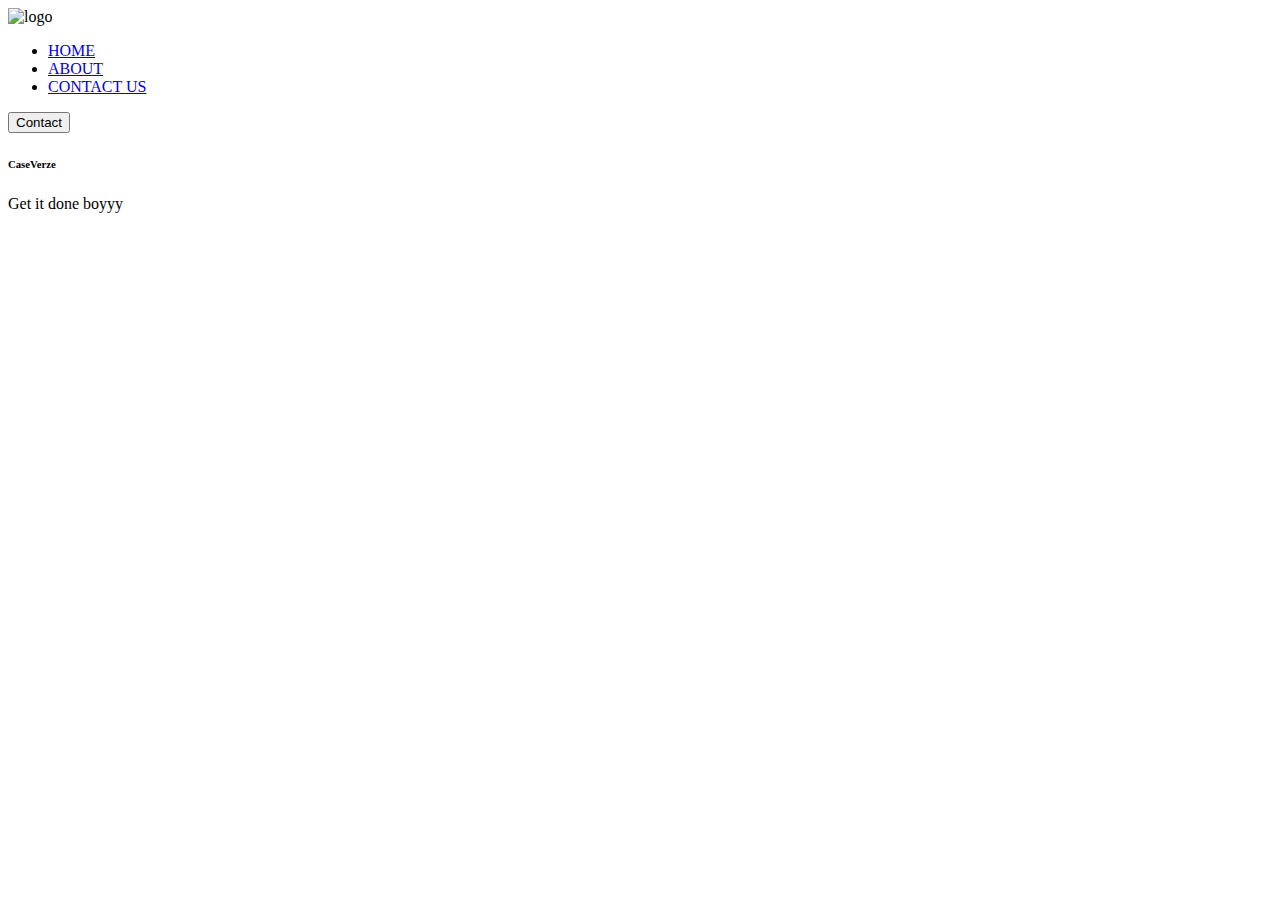
==== index.html @ 36a088f2 "Add files via upload" ====
<!DOCTYPE html>
<html>
    <head>
        <title>CASEVERSE</title>
        <link rel="stylesheet" href = "C:\Users\Lenovo\Desktop\Case_Verse\index.css">
        <script defer src="C:\Users\Lenovo\Desktop\Case_Verse\index.js"></script>
        
    </head>

    <body>
    
    <header>
        <img src="C:\Users\Lenovo\Desktop\Case_Verse\images\logo_simple.png" alt="logo" class="logo-nav">
        <nav>
                
            <ul class="nav_links">
                <li><a href="#">HOME</a></li>
                <li><a href="#">ABOUT</a></li>
                <li><a href="#">CONTACT US</a></li>
            </ul>
        </nav>
        <a class="cta" href="#"><button>Contact</button></a>
    </header>







    <!--

    <div
        class="container-1">
        <div class="navbar">
            <img src="C:\Users\Lenovo\Desktop\Case_Verse\HTML\logo smol.png" alt="logo" class="logo-nav">
            <nav>
                
                <ul>
                    <li><a href="">HOME</a></li>
                    <li><a href="">ABOUT</a></li>
                    <li><a href="">CONTACT US</a></li>
                </ul>
            </nav>
            <img src="C:\Users\Lenovo\Desktop\Case_Verse\HTML\drop-down.png" alt="drop-menu" class="drop-menu-nav">
            <img src="C:\Users\Lenovo\Desktop\Case_Verse\HTML\cart.png" alt="cart" class="cart-nav">
        </div>
        <div class="row">
            <div class="col">
                <img src="C:\Users\Lenovo\Desktop\Case_Verse\HTML\logo smol.png" alt="logo" class="logo">
                
                <p>The Lapis Lazuli meaning has a history as rich as its blue hues. Its coloration is so unique that it was actually named for its appearance, since the Lapis Lazuli meaning translates to “blue stone.” This crystal has endless connections to a variety of cultures across time and space, from the ancient Chinese and Greek civilizations to Persian cultures and more.
                    In the Renaissance period, Lapis Lazuli stone was often ground and used to create blue paint. In powdered form, the stone was also used in blue eyeshadows in Ancient Egypt, most famously by Cleopatra. Lapis Lazuli crystal was also used to adorn burial sites for royalty, and King Tut’s sarcophagus was said to have been decorated with Lapis Lazuli stones. Besides resembling the blue eyeshadow he wore, the Lapis Lazuli meaning was believed to help guide souls into the afterlife. </p>
            </div>

            <div class="col">
                <div class="card card1">
                    <h5>ANIME</h5>
                    <p>Premium Anime Cases</p>
                </div>


                <div class="card card2">
                    <h5>SHOWS</h5>
                    <p>TV Show based Phone Cases</p>
                </div>
                

                <div class="card card3">
                    <h5>HARD COVERS</h5>
                    <p>Premium Hard Cover Cases</p>
                </div>


                <div class="card card4">
                    <h5>ARMOUR</h5>
                    <p>Protective Cases</p>
                </div>
            </div>

        </div>
   </div>

-->

   <section class="hidden">
        <h6>CaseVerze</h6>
        <p> Get it done boyyy</p>
   </section>

<section class="cards_hidden">
            <div class="col" style="margin: auto">
                <div class="card card1">
                    
                </div>


                <div class="card card2">
                    
                </div>
                

                <div class="card card3">
                    
                </div>


                <div class="card card4">
                    
                </div>
</section>

    <body>
</html>
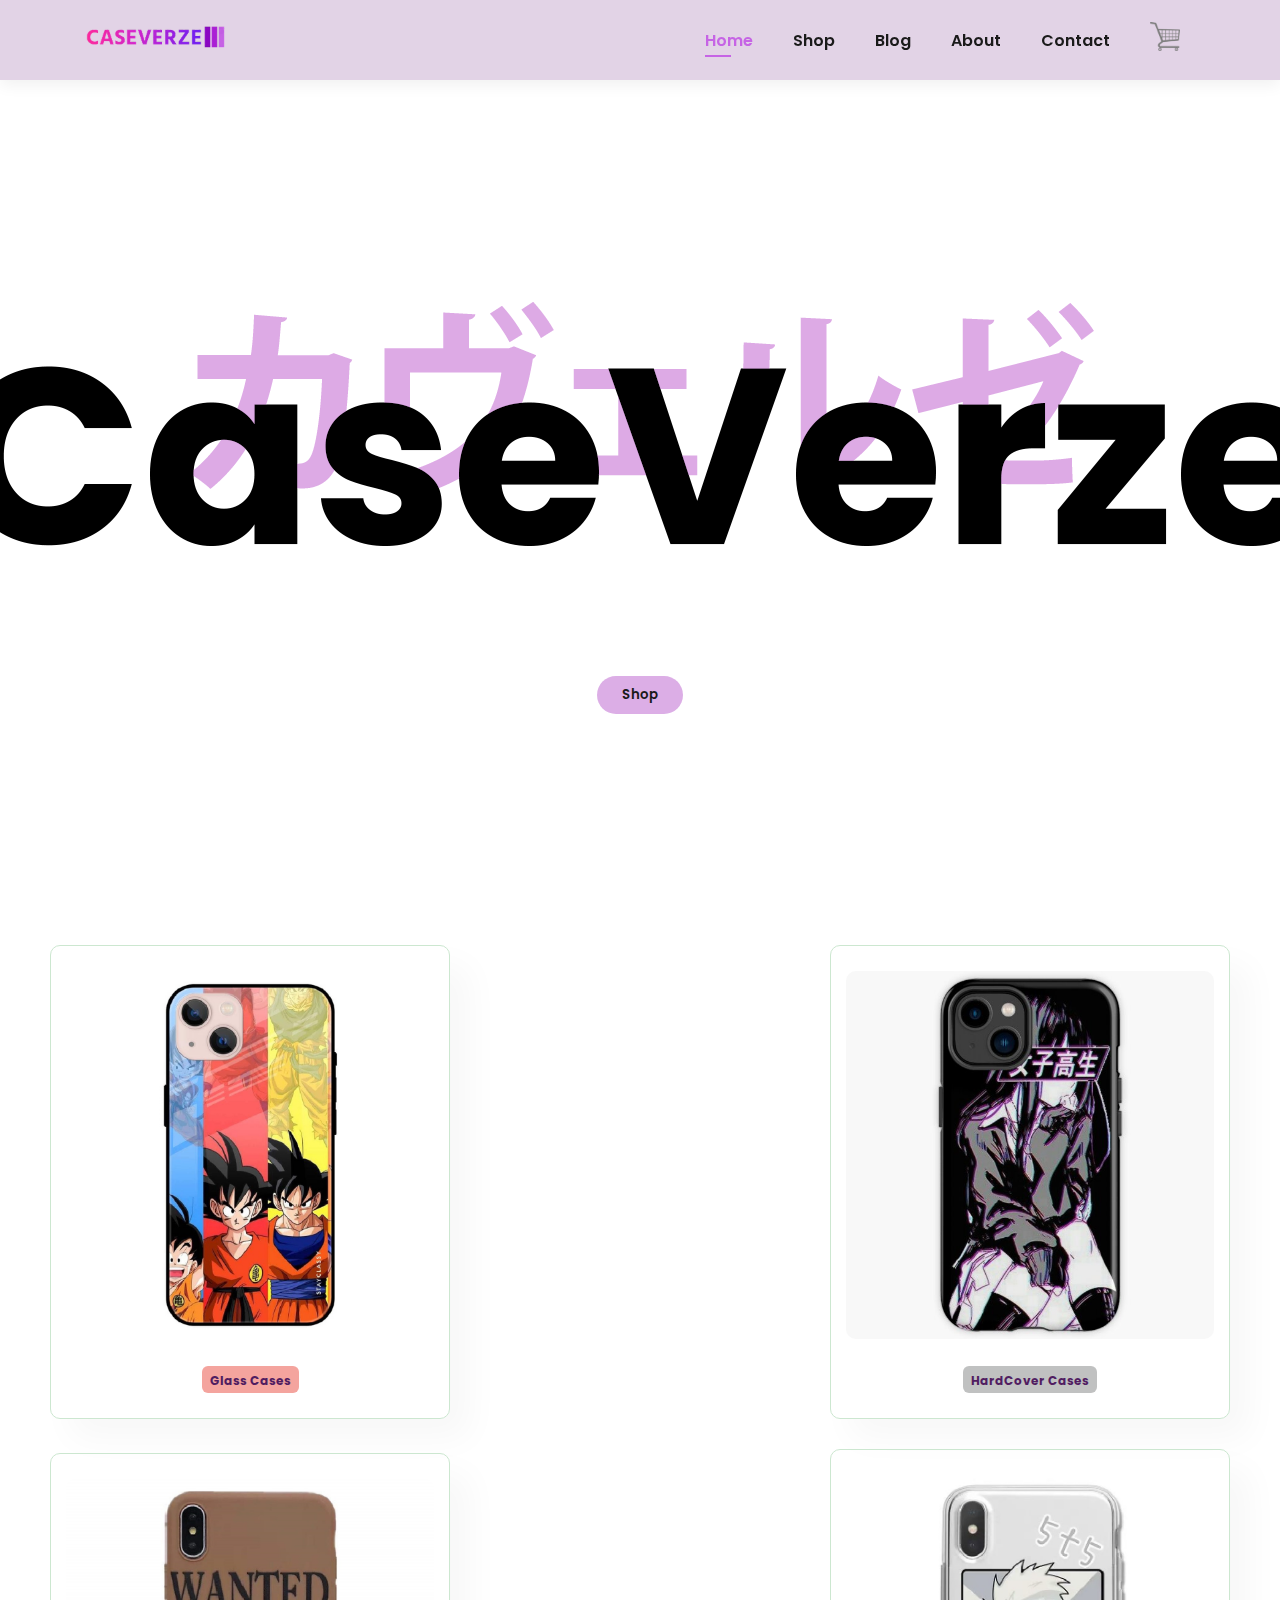
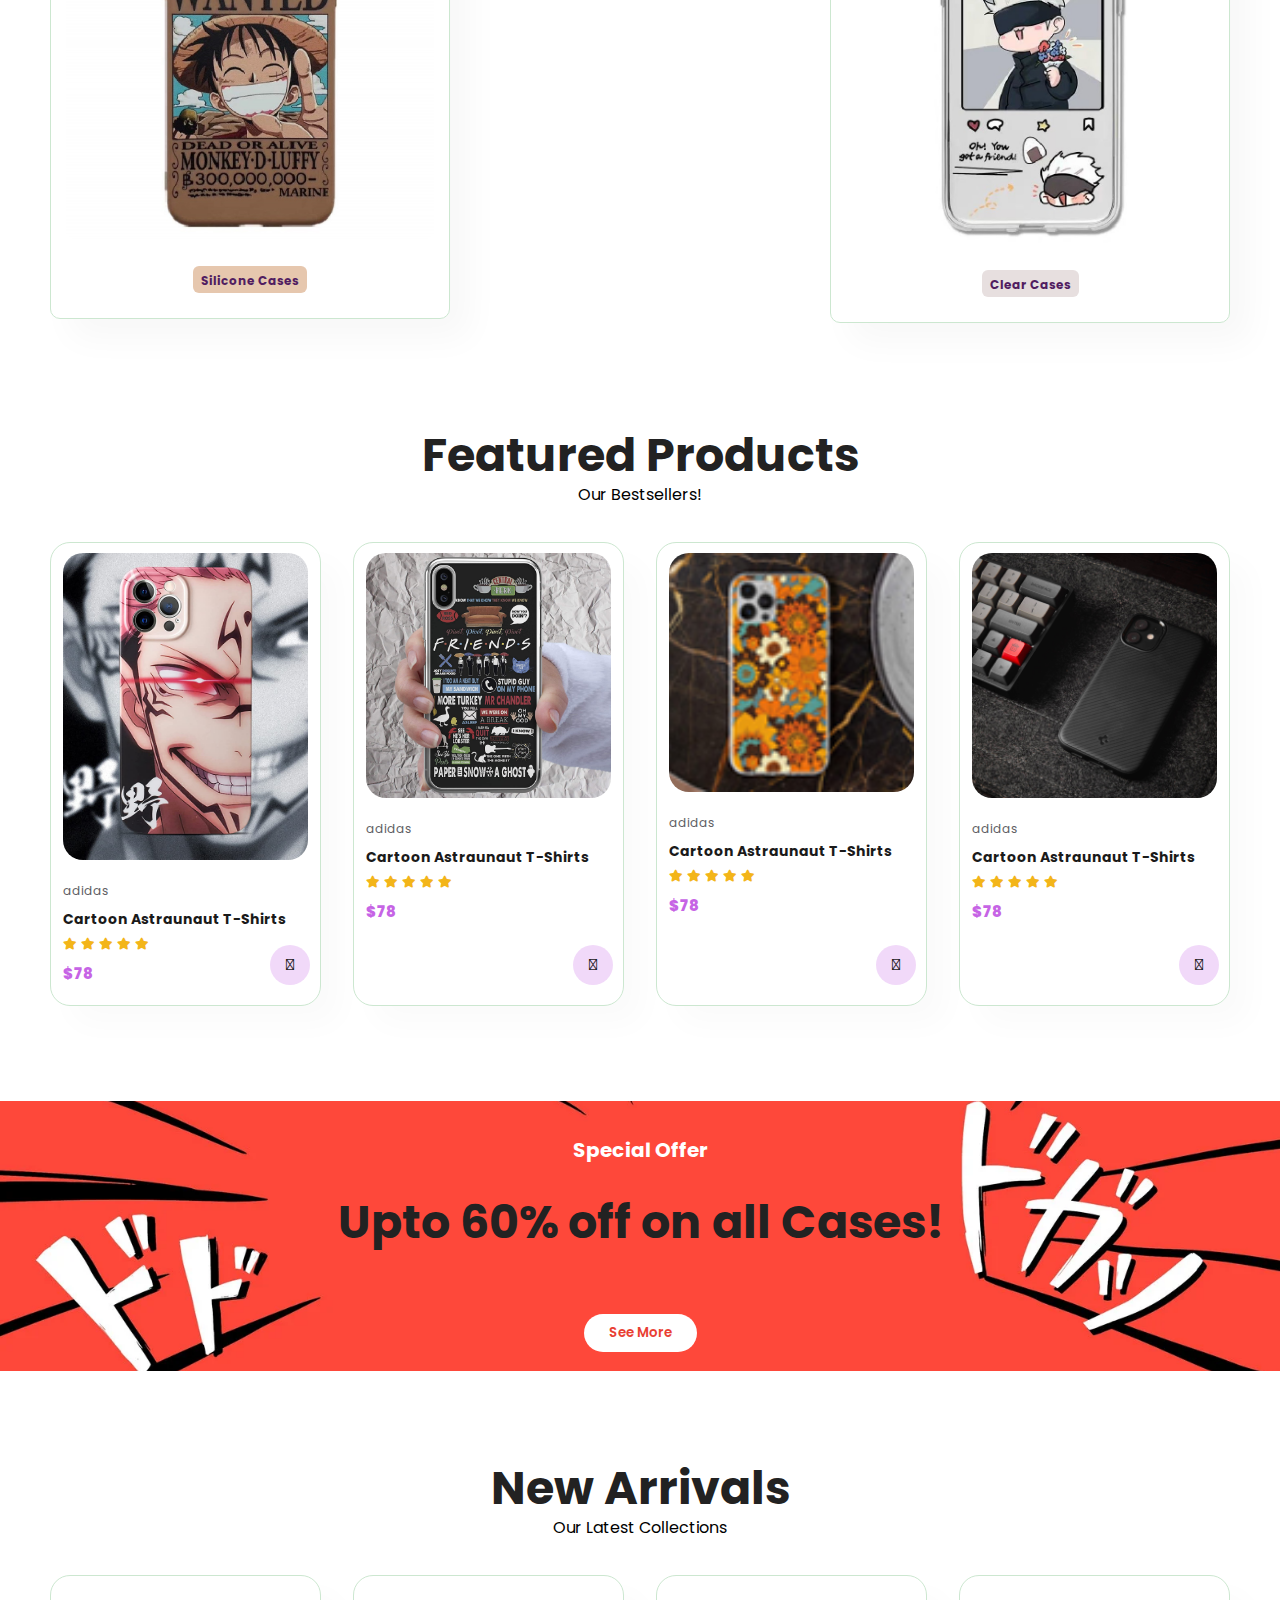
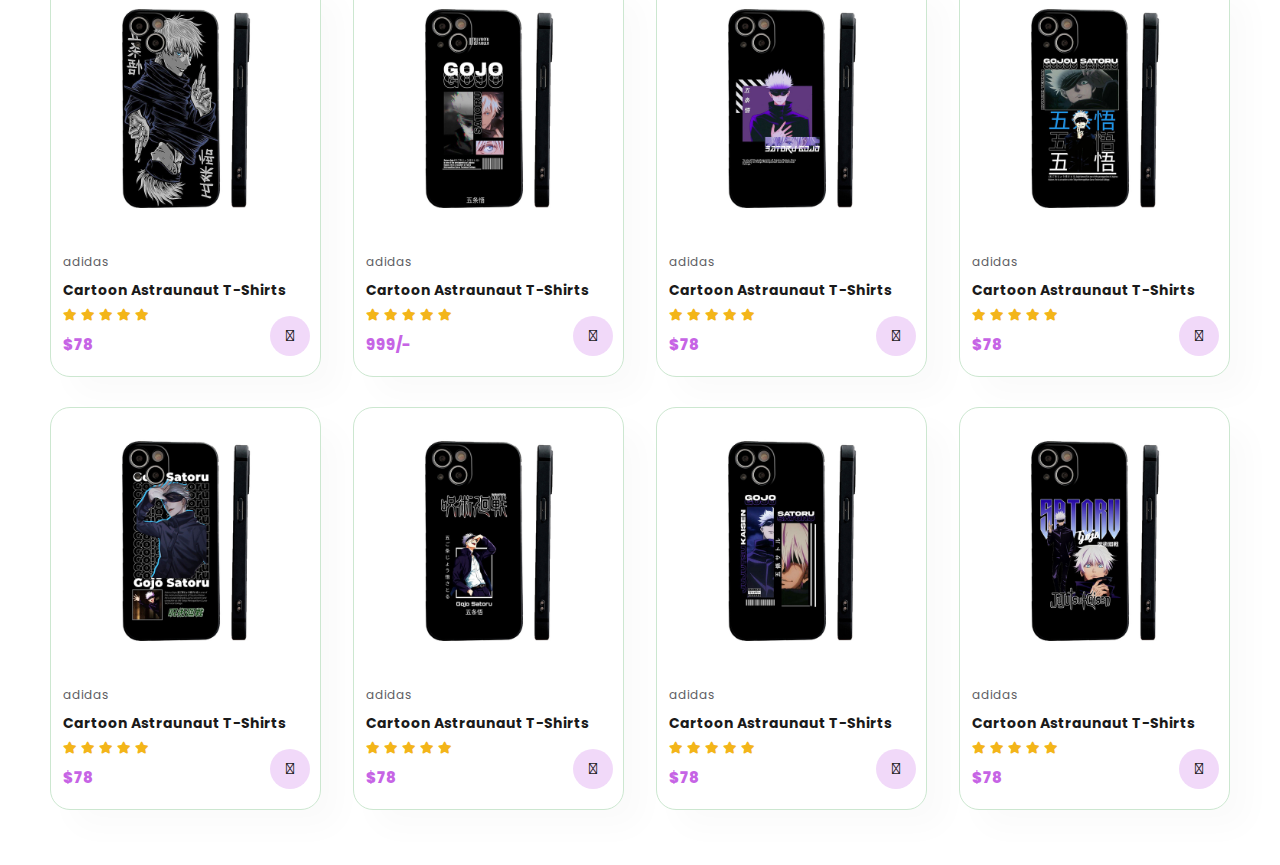
==== commit 0f6e1f2a: "Added the New Site" ====
--- a/index.html
+++ b/index.html
@@ -1,114 +1,294 @@
 <!DOCTYPE html>
-<html>
-    <head>
-        <title>CASEVERSE</title>
-        <link rel="stylesheet" href = "C:\Users\Lenovo\Desktop\Case_Verse\index.css">
-        <script defer src="C:\Users\Lenovo\Desktop\Case_Verse\index.js"></script>
-        
-    </head>
-
-    <body>
+<html lang="en">
+
+<head>
+    <title>CaseVerze</title>
+    <link rel="stylesheet" href="index.css">
+    <link rel="stylesheet" href="https://pro.fontawesome.com/releases/v5.10.0/css/all.css" />
+    <link rel="icon" type="image/png" href="img/c.png"/>
+    <script src="index.js"></script>
+</head>
+
+<body>
+
+    <section id="header">
+        <a href='#'><img src="img/logo_colored.png" class= 'logo_navbar' alt="logo"></a>
+        <div>
+            <ul ID="navbar">
+                <li><a class="active" href="index.html">Home</a></li>
+                <li><a href="shop.html">Shop</a></li>
+                <li><a href="blog.html">Blog</a></li>
+                <li><a href="about.html">About</a></li>
+                <li><a href="contact.html">Contact</a></li>
+                <li><a href="cart.html"><img src="img/cart.png" class="cart"></a></li>
+
+
+            </ul>
+        </div>
+    </section>
+
+    <section id="hero">
+        <div class="main_logo">
+            <img src="final-main-logo.png">
+        </div>
+        <button>Shop</button>
+
+    </section>
+
+    <section id="feature" class="section-p1">
+        <div class="fe-box">
+            <img src="img\feats\glass.jpg">
+            <h6>Glass Cases</h6>
+        </div>
+
+        <div class="fe-box">
+            <img src="img\feats\hardcover.jpg">
+            <h6>HardCover Cases</h6>
+        </div>    
+
+        <div class="fe-box">
+            <img src="img\feats\silicone.jpg">
+            <h6>Silicone Cases</h6>
+        </div>
     
-    <header>
-        <img src="C:\Users\Lenovo\Desktop\Case_Verse\images\logo_simple.png" alt="logo" class="logo-nav">
-        <nav>
-                
-            <ul class="nav_links">
-                <li><a href="#">HOME</a></li>
-                <li><a href="#">ABOUT</a></li>
-                <li><a href="#">CONTACT US</a></li>
-            </ul>
-        </nav>
-        <a class="cta" href="#"><button>Contact</button></a>
-    </header>
-
-
-
-
-
-
-
-    <!--
-
-    <div
-        class="container-1">
-        <div class="navbar">
-            <img src="C:\Users\Lenovo\Desktop\Case_Verse\HTML\logo smol.png" alt="logo" class="logo-nav">
-            <nav>
-                
-                <ul>
-                    <li><a href="">HOME</a></li>
-                    <li><a href="">ABOUT</a></li>
-                    <li><a href="">CONTACT US</a></li>
-                </ul>
-            </nav>
-            <img src="C:\Users\Lenovo\Desktop\Case_Verse\HTML\drop-down.png" alt="drop-menu" class="drop-menu-nav">
-            <img src="C:\Users\Lenovo\Desktop\Case_Verse\HTML\cart.png" alt="cart" class="cart-nav">
-        </div>
-        <div class="row">
-            <div class="col">
-                <img src="C:\Users\Lenovo\Desktop\Case_Verse\HTML\logo smol.png" alt="logo" class="logo">
-                
-                <p>The Lapis Lazuli meaning has a history as rich as its blue hues. Its coloration is so unique that it was actually named for its appearance, since the Lapis Lazuli meaning translates to “blue stone.” This crystal has endless connections to a variety of cultures across time and space, from the ancient Chinese and Greek civilizations to Persian cultures and more.
-                    In the Renaissance period, Lapis Lazuli stone was often ground and used to create blue paint. In powdered form, the stone was also used in blue eyeshadows in Ancient Egypt, most famously by Cleopatra. Lapis Lazuli crystal was also used to adorn burial sites for royalty, and King Tut’s sarcophagus was said to have been decorated with Lapis Lazuli stones. Besides resembling the blue eyeshadow he wore, the Lapis Lazuli meaning was believed to help guide souls into the afterlife. </p>
-            </div>
-
-            <div class="col">
-                <div class="card card1">
-                    <h5>ANIME</h5>
-                    <p>Premium Anime Cases</p>
-                </div>
-
-
-                <div class="card card2">
-                    <h5>SHOWS</h5>
-                    <p>TV Show based Phone Cases</p>
-                </div>
-                
-
-                <div class="card card3">
-                    <h5>HARD COVERS</h5>
-                    <p>Premium Hard Cover Cases</p>
-                </div>
-
-
-                <div class="card card4">
-                    <h5>ARMOUR</h5>
-                    <p>Protective Cases</p>
-                </div>
-            </div>
-
-        </div>
-   </div>
-
--->
-
-   <section class="hidden">
-        <h6>CaseVerze</h6>
-        <p> Get it done boyyy</p>
-   </section>
-
-<section class="cards_hidden">
-            <div class="col" style="margin: auto">
-                <div class="card card1">
-                    
-                </div>
-
-
-                <div class="card card2">
-                    
-                </div>
-                
-
-                <div class="card card3">
-                    
-                </div>
-
-
-                <div class="card card4">
-                    
-                </div>
-</section>
-
-    <body>
-</html>+    
+        <div class="fe-box">
+            <img src="img\feats\clear.jpg">
+            <h6>Clear Cases</h6>
+        </div>
+    
+    </section>
+
+    <section id="product1" class="section-p1">
+        <h2>Featured Products</h2>
+        <p>Our Bestsellers!</p>
+        <div class="pro-container">
+            <div class="pro">
+                <img src="img\feats\sukuna.png" alt="">
+                <div class="des">
+                    <span>adidas</span>
+                    <h5>Cartoon Astraunaut T-Shirts</h5>
+                    <div class="star">
+                        <i class="fas fa-star"></i>
+                        <i class="fas fa-star"></i>
+                        <i class="fas fa-star"></i>
+                        <i class="fas fa-star"></i>
+                        <i class="fas fa-star"></i>
+                    </div>
+                    <h4>$78</h4>
+                </div>
+                <a href="#"><i class="fal fa-shopping-cart cart"></i></a>
+            </div>
+
+            <div class="pro">
+                <img src="img\feats\friends.jpg" alt="">
+                <div class="des">
+                    <span>adidas</span>
+                    <h5>Cartoon Astraunaut T-Shirts</h5>
+                    <div class="star">
+                        <i class="fas fa-star"></i>
+                        <i class="fas fa-star"></i>
+                        <i class="fas fa-star"></i>
+                        <i class="fas fa-star"></i>
+                        <i class="fas fa-star"></i>
+                    </div>
+                    <h4>$78</h4>
+                </div>
+                <a href="#"><i class="fal fa-shopping-cart cart"></i></a>
+            </div>
+
+            <div class="pro">
+                <img src="img\feats\hardcover.png" alt="">
+                <div class="des">
+                    <span>adidas</span>
+                    <h5>Cartoon Astraunaut T-Shirts</h5>
+                    <div class="star">
+                        <i class="fas fa-star"></i>
+                        <i class="fas fa-star"></i>
+                        <i class="fas fa-star"></i>
+                        <i class="fas fa-star"></i>
+                        <i class="fas fa-star"></i>
+                    </div>
+                    <h4>$78</h4>
+                </div>
+                <a href="#"><i class="fal fa-shopping-cart cart"></i></a>
+            </div>
+
+            <div class="pro">
+                <img src="img\feats\armor.jpg" alt="">
+                <div class="des">
+                    <span>adidas</span>
+                    <h5>Cartoon Astraunaut T-Shirts</h5>
+                    <div class="star">
+                        <i class="fas fa-star"></i>
+                        <i class="fas fa-star"></i>
+                        <i class="fas fa-star"></i>
+                        <i class="fas fa-star"></i>
+                        <i class="fas fa-star"></i>
+                    </div>
+                    <h4>$78</h4>
+                </div>
+                <a href="#"><i class="fal fa-shopping-cart cart"></i></a>
+            </div>
+
+            
+
+        </div>
+    </section>
+
+    <section id="banner" class="section-m1">
+        <h4>Special Offer</h4>
+        <h2>Upto 60% off on all Cases!</h2>
+        <button>See More</button>
+
+    </section>
+
+    <section id="product1" class="section-p1">
+        <h2>New Arrivals</h2>
+        <p>Our Latest Collections</p>
+        <div class="pro-container">
+            <div class="pro">
+                <img src="img\cases\gojo1.jpg" alt="">
+                <div class="des">
+                    <span>adidas</span>
+                    <h5>Cartoon Astraunaut T-Shirts</h5>
+                    <div class="star">
+                        <i class="fas fa-star"></i>
+                        <i class="fas fa-star"></i>
+                        <i class="fas fa-star"></i>
+                        <i class="fas fa-star"></i>
+                        <i class="fas fa-star"></i>
+                    </div>
+                    <h4>$78</h4>
+                </div>
+                <a href="#"><i class="fal fa-shopping-cart cart"></i></a>
+            </div>
+
+            <div class="pro">
+                <img src="img\cases\gojo2.jpg" alt="">
+                <div class="des">
+                    <span>adidas</span>
+                    <h5>Cartoon Astraunaut T-Shirts</h5>
+                    <div class="star">
+                        <i class="fas fa-star"></i>
+                        <i class="fas fa-star"></i>
+                        <i class="fas fa-star"></i>
+                        <i class="fas fa-star"></i>
+                        <i class="fas fa-star"></i>
+                    </div>
+                    <h4>999/-</h4>
+                </div>
+                <a href="#"><i class="fal fa-shopping-cart cart"></i></a>
+            </div>
+
+            <div class="pro">
+                <img src="img\cases\gojo3.jpg" alt="">
+                <div class="des">
+                    <span>adidas</span>
+                    <h5>Cartoon Astraunaut T-Shirts</h5>
+                    <div class="star">
+                        <i class="fas fa-star"></i>
+                        <i class="fas fa-star"></i>
+                        <i class="fas fa-star"></i>
+                        <i class="fas fa-star"></i>
+                        <i class="fas fa-star"></i>
+                    </div>
+                    <h4>$78</h4>
+                </div>
+                <a href="#"><i class="fal fa-shopping-cart cart"></i></a>
+            </div>
+
+            <div class="pro">
+                <img src="img\cases\gojo4.jpg" alt="">
+                <div class="des">
+                    <span>adidas</span>
+                    <h5>Cartoon Astraunaut T-Shirts</h5>
+                    <div class="star">
+                        <i class="fas fa-star"></i>
+                        <i class="fas fa-star"></i>
+                        <i class="fas fa-star"></i>
+                        <i class="fas fa-star"></i>
+                        <i class="fas fa-star"></i>
+                    </div>
+                    <h4>$78</h4>
+                </div>
+                <a href="#"><i class="fal fa-shopping-cart cart"></i></a>
+            </div>
+
+            <div class="pro">
+                <img src="img\cases\gojo5.jpg" alt="">
+                <div class="des">
+                    <span>adidas</span>
+                    <h5>Cartoon Astraunaut T-Shirts</h5>
+                    <div class="star">
+                        <i class="fas fa-star"></i>
+                        <i class="fas fa-star"></i>
+                        <i class="fas fa-star"></i>
+                        <i class="fas fa-star"></i>
+                        <i class="fas fa-star"></i>
+                    </div>
+                    <h4>$78</h4>
+                </div>
+                <a href="#"><i class="fal fa-shopping-cart cart"></i></a>
+            </div>
+
+            <div class="pro">
+                <img src="img\cases\gojo6.jpg" alt="">
+                <div class="des">
+                    <span>adidas</span>
+                    <h5>Cartoon Astraunaut T-Shirts</h5>
+                    <div class="star">
+                        <i class="fas fa-star"></i>
+                        <i class="fas fa-star"></i>
+                        <i class="fas fa-star"></i>
+                        <i class="fas fa-star"></i>
+                        <i class="fas fa-star"></i>
+                    </div>
+                    <h4>$78</h4>
+                </div>
+                <a href="#"><i class="fal fa-shopping-cart cart"></i></a>
+            </div>
+
+            <div class="pro">
+                <img src="img\cases\gojo7.jpg" alt="">
+                <div class="des">
+                    <span>adidas</span>
+                    <h5>Cartoon Astraunaut T-Shirts</h5>
+                    <div class="star">
+                        <i class="fas fa-star"></i>
+                        <i class="fas fa-star"></i>
+                        <i class="fas fa-star"></i>
+                        <i class="fas fa-star"></i>
+                        <i class="fas fa-star"></i>
+                    </div>
+                    <h4>$78</h4>
+                </div>
+                <a href="#"><i class="fal fa-shopping-cart cart"></i></a>
+            </div>
+
+            <div class="pro">
+                <img src="img\cases\gojo8.jpg" alt="">
+                <div class="des">
+                    <span>adidas</span>
+                    <h5>Cartoon Astraunaut T-Shirts</h5>
+                    <div class="star">
+                        <i class="fas fa-star"></i>
+                        <i class="fas fa-star"></i>
+                        <i class="fas fa-star"></i>
+                        <i class="fas fa-star"></i>
+                        <i class="fas fa-star"></i>
+                    </div>
+                    <h4>$78</h4>
+                </div>
+                <a href="#"><i class="fal fa-shopping-cart cart"></i></a>
+            </div>
+
+            
+
+        </div>
+    </section>
+
+
+
+
+</body>--- a/index.css
+++ b/index.css
@@ -0,0 +1,338 @@
+@import url('https://fonts.googleapis.com/css2?family=Poppins:wght@200;400;700&display=swap');
+
+
+*{
+    margin: 0;
+    padding: 0;
+    box-sizing: border-box;
+    font-family: 'Poppins' , sans-serif;
+}
+
+.section-m1{
+    margin: 40px 0;
+}
+
+
+/*HEADER*/
+
+#header{
+
+    display: flex;
+    align-items: center;
+    justify-content: space-between;
+    padding: 20px 80px;
+    background-color: #e2d3e6;
+    box-shadow: 0 5px 15px rgba(0, 0, 0, 0.06);
+    z-index: 999;
+    position: sticky;
+    top: 0;
+    left: 0;
+
+}
+
+#navbar{
+    display: flex;
+    align-items: center;
+    justify-content: center;
+}
+
+#navbar li{
+    list-style: none;
+    padding: 0 20px;
+    position: relative;
+    
+}
+
+#navbar li a{
+    text-decoration: none;
+    font-size: 16px;
+    font-weight: 600;
+    color: #1a1a1a;
+    transition: 0.3s ease;
+}
+
+#navbar li a:hover,
+#navbar li a.active{
+    /*color: #088178;*/
+    color: #C664E5;
+
+}
+
+#navbar li a.active::after,
+#navbar li a:hover::after{
+    content:"";
+    width: 30%;
+    height: 2px;
+    background:#C664E5;
+    position: absolute;
+    bottom: -4px;
+    left: 20px;
+    
+}
+
+.logo_navbar{
+    width: 150px;
+}
+
+.cart{
+    width: 30px;
+}
+
+/*   HOME PAGE   */
+
+#hero{
+    background-color: rgba(255, 255, 255, 0.726);
+    height: 90vh;
+    width: 100%;
+    background-size: cover;
+    background-position: top 25% right 0;
+    padding: 0 80px;
+    display: flex;
+    flex-direction: column;
+    align-items: center;
+    justify-content: center;
+}
+
+#hero h2{
+    font-size: 100px;
+}
+
+#hero button{
+    color:#1a1a1a;
+    font-weight: 520;
+    padding: 9px 25px;
+    background-color: rgb(220, 174, 230);
+    border:none;
+    border-radius: 50px;
+    cursor: pointer;
+    transition: all 0.3s ease 0s;
+    margin-top: 50px;
+}
+
+#hero button:hover{
+    background-color: rgba(202, 97, 216, 0.8);
+}
+
+.section-p1{
+    padding: 40px 0;
+}
+
+#feature{
+    display: flex;
+    align-items: center;
+    justify-content: space-between;
+    flex-wrap: wrap;
+    padding-left: 50px;
+    padding-right: 50px;
+}
+#feature .fe-box{
+    width: 400px;
+    text-align: center;
+    padding: 25px 15px;
+    box-shadow: 20px 20px 34px rgba(0, 0, 0, 0.03);
+    border: 1px solid #cce7d0;
+    border-radius: 10px;
+    margin: 15px 0;
+    transition: all 0.5s ;
+    cursor: pointer;
+}
+
+#feature .fe-box:hover{
+    box-shadow: 10px 10px 54px rgba(10, 9, 17, 0.274);
+} 
+
+#feature .fe-box img{
+    width: 100%;
+    margin-bottom: 20px;
+    border-radius: 10px;
+}
+#feature .fe-box h6{
+    display: inline-block;
+    padding: 9px 8px 6px 8px;
+    line-height: 1;
+    border-radius: 6px;
+    color:#511d61;
+    background-color:rgba(238, 115, 106, 0.651);
+}
+#feature .fe-box:nth-child(2) h6{
+    background-color: rgba(32, 37, 35, 0.281);
+}
+#feature .fe-box:nth-child(3) h6{
+    background-color: rgb(230, 199, 174);
+}
+#feature .fe-box:nth-child(4) h6{
+    background-color: rgb(231, 223, 223);
+}
+
+
+h1{
+    font-size: 50px;
+    line-height: 64px;
+    color:#222;
+}
+h2{
+    font-size: 46px;
+    line-height: 54px;
+    color:#222;
+}
+h4{
+    font-size: 20px;
+    color:#222;
+}
+h6{
+    font-size: 12px;
+    font-weight: 700;
+}
+
+
+
+
+
+
+#product1 .pro-container{
+    display: flex;
+    justify-content: space-between;
+    padding-top: 20px;
+    flex-wrap: wrap;
+}
+#product1{
+    padding-left:50px;
+    padding-right:50px;
+    padding-top: 50px;
+    text-align: center;
+}
+#product1 .pro{
+    margin-top: 50px;
+    width:23%;
+    min-width: 250px;
+    padding: 10px 12px;
+    border: 1px solid #cce7d0;
+    cursor: pointer;
+    box-shadow: 20px 20px 30px rgba(0, 0, 0, 0.02);
+    margin: 15px 0;
+    transition: all 0.5s;
+    border-radius: 20px;
+    position: relative;
+}
+#product1 .pro:hover{
+    box-shadow: 20px 20px 30px rgba(0, 0, 0, 0.384);
+}
+#product1 .pro img{
+    width: 100%;
+    border-radius: 20px;
+}
+#product1 .pro .des{
+    text-align: start;
+    padding: 10px 0;;
+}
+#product1 .pro .des span{
+    color: #606063;
+    font-size: 12px;
+}
+#product1 .pro .des h5{
+    padding-top: 7px;
+    color: #1a1a1a;
+    font-size: 14px;
+}
+#product1 .pro .des i{
+    font-size: 12px;
+    color: rgb(243, 181, 25);
+}
+#product1 .pro .des h4{
+    padding-top: 7px;
+    color:#C664E5;
+    font-size: 15px;
+    font-weight:800;
+}
+#product1 .pro .cart{
+    width: 40px;
+    height: 40px;
+    line-height: 40px;
+    border-radius: 50px;
+    background-color:#c764e53f;
+    font-weight: 500;
+    color:#1a1a1a;
+    position: absolute;
+    bottom: 20px;
+    right: 10px;
+}
+
+#banner{
+    display: flex;
+    justify-content: center;
+    align-items: center;
+    text-align: center;
+    flex-direction: column;
+    background-image: url(img/banner_bg.webp);
+    width: 100%;
+    height: 30vh;
+    background-size: cover;
+    background-position: center;
+}
+#banner h4{
+    padding: 15px 0;
+    color: #ffff;
+}
+#banner h2{
+    padding: 15px 0;
+}
+#banner button{
+    color: #e93e32;
+    font-weight: 520;
+    padding: 9px 25px;
+    background-color: #ffff;
+    border:none;
+    border-radius: 50px;
+    cursor: pointer;
+    transition: all 0.3s ease 0s;
+    margin-top: 50px;
+}    
+
+
+
+
+
+
+
+@media (max-width: 1000px){
+    .main_logo{
+        height: 181.5px;
+        width: 688px;
+    }
+    .main_logo img{
+        height: 100%;
+        width: 100%;
+    }
+    #banner {
+        display: flex;
+        justify-content: center;
+        align-items: center;
+        text-align: center;
+        flex-direction: column;
+        background-image: url(img/banner_bg.webp);
+        width: 100%;
+        height: 15vh;
+        background-size: cover;
+        background-position: center;
+    }
+    #banner h4 {
+        color: #ffff;
+        padding-top: 20px;
+        padding-bottom: 0px;
+    }
+    #banner h2 {
+        font-size: 35px;
+        padding-bottom: 0px;
+    }
+    #banner button {
+        color: #e93e32;
+        font-weight: 520;
+        padding: 9px 25px;
+        background-color: #ffff;
+        border: none;
+        border-radius: 50px;
+        cursor: pointer;
+        transition: all 0.3s ease 0s;
+        margin-top: 10px;
+    }
+}